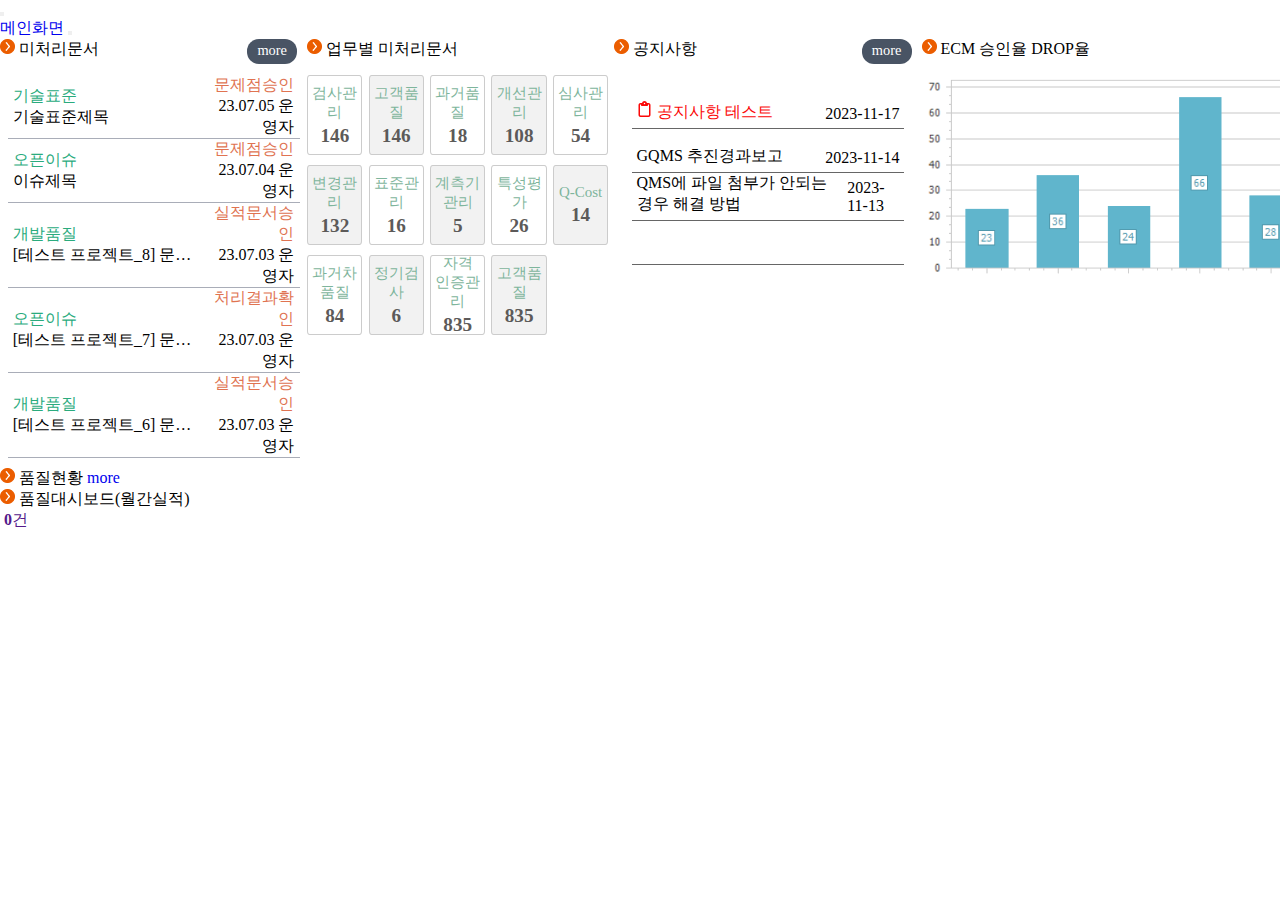
==== index.html @ 8fc2c9d1 "first commit" ====
<!DOCTYPE html>
<html lang="ko">

<head>
  <meta charset="UTF-8">
  <meta name="viewport" content="width=device-width, initial-scale=1.0">
  <link rel="stylesheet" href="myjob.css">
  <title>::: 에코프로비엠 포털 :::</title>
</head>

<body>
  <div class="container">
    <div class="form-wrap">
      <ul role="tablist"
        class="ui-tabs-nav ui-corner-all ui-helper-reset ui-helper-clearfix ui-widget-header ui-sortable">
        <li id="0" onclick="removeAllTabs()" style="min-width:10px;width:40px;" class="ui-sortable-handle">
          <button type="button"></button>
        </li>
        <li id="1"
          class="ui-tabs-tab ui-state-default ui-tab ui-corner-top ui-sortable-handle ui-tabs-active ui-state-active active"
          onclick="tabClick(1)" role="tab" tabindex="0" aria-controls="tab-1" aria-labelledby="ui-id-1"
          aria-selected="true" aria-expanded="true">
          <a href="#tab-1" role="presentation" tabindex="-1" class="ui-tabs-anchor" id="ui-id-1">메인화면</a>
          <button type="button"></button>
        </li>
      </ul>
      <form>
        <article class="main-2f">
          <section class="board">
            <p class="section-title"><img src="image/title_icon.png" alt="">
              <span>미처리문서</span>
              <a href="#" class="more-btn">more</a>
            </p>
            <div class="wrapper">
              <table>
                <caption class="hidden">미처리문서</caption>
                <tbody>
                  <tr>
                    <td class="issue-title">
                      <span class="issue-type">기술표준</span>
                      <a href="#" class="detail-title">기술표준제목</a>
                    </td>
                    <td class="processing-status">
                      <span class="current-status">문제점승인</span>
                      <a href="#">23.07.05 운영자</a>
                    </td>
                  </tr>
                  <tr>
                    <td class="issue-title">
                      <span class="issue-type">오픈이슈</span>
                      <a href="#" class="detail-title">이슈제목</a>
                    </td>
                    <td class="processing-status">
                      <span class="current-status">문제점승인</span>
                      <a href="#">23.07.04 운영자</a>
                    </td>
                  </tr>
                  <tr>
                    <td class="issue-title">
                      <span class="issue-type">개발품질</span>
                      <a href="#" class="detail-title">[테스트 프로젝트_8] 문서 설계 사항 검토</a>
                    </td>
                    <td class="processing-status">
                      <span class="current-status">실적문서승인</span>
                      <a href="#">23.07.03 운영자</a>
                    </td>
                  </tr>
                  <tr>
                    <td class="issue-title">
                      <span class="issue-type">오픈이슈</span>
                      <a href="#" class="detail-title">[테스트 프로젝트_7] 문서 설계 사항 검토</a>
                    </td>
                    <td class="processing-status">
                      <span class="current-status">처리결과확인</span>
                      <a href="#">23.07.03 운영자</a>
                    </td>
                  </tr>
                  <tr>
                    <td class="issue-title">
                      <span class="issue-type">개발품질</span>
                      <a href="#" class="detail-title">[테스트 프로젝트_6] 문서 설계 사항 검토 동해물과 백두산이 마르고 닳도록</a>
                    </td>
                    <td class="processing-status">
                      <span class="current-status">실적문서승인</span>
                      <a href="#">23.07.03 운영자</a>
                    </td>
                  </tr>
                </tbody>
              </table>
            </div>
          </section>
          <section class="unpro-doc">
            <p class="section-title"><img src="image/title_icon.png" alt="">
              <span>업무별 미처리문서</span>
            </p>
            <div class="unpro-doc-btn-wrap">
              <a class="unpro-doc-btn" href=""><span>검사관리</span>146</a>
              <a class="unpro-doc-btn" href=""><span>고객품질</span>146</a>
              <a class="unpro-doc-btn" href=""><span>과거품질</span>18</a>
              <a class="unpro-doc-btn" href=""><span>개선관리</span>108</a>
              <a class="unpro-doc-btn" href=""><span>심사관리</span>54</a>
              <a class="unpro-doc-btn" href=""><span>변경관리</span>132</a>
              <a class="unpro-doc-btn" href=""><span>표준관리</span>16</a>
              <a class="unpro-doc-btn" href=""><span>계측기관리</span>5</a>
              <a class="unpro-doc-btn" href=""><span>특성평가</span>26</a>
              <a class="unpro-doc-btn" href=""><span>Q-Cost</span>14</a>
              <a class="unpro-doc-btn" href=""><span>과거차품질</span>84</a>
              <a class="unpro-doc-btn" href=""><span>정기검사</span>6</a>
              <a class="unpro-doc-btn" href=""><span>자격<br>인증관리</span>835</a>
              <a class="unpro-doc-btn" href=""><span>고객품질</span>835</a>
            </div>
          </section>
          <section class="notice">
            <p class="section-title"><img src="image/title_icon.png" alt="">
              <span>공지사항</span>
              <a href="#" class="more-btn">more</a>
            </p>
            <div class="notice-wrapper">
              <table>
                <caption class="hidden">공지사항</caption>
                <tbody>
                  <tr onclick="location.href='#'">
                    <td class="import-notice"><svg xmlns="http://www.w3.org/2000/svg" height="1em"
                        viewBox="0 0 384 512">
                        <path
                          d="M280 64h40c35.3 0 64 28.7 64 64V448c0 35.3-28.7 64-64 64H64c-35.3 0-64-28.7-64-64V128C0 92.7 28.7 64 64 64h40 9.6C121 27.5 153.3 0 192 0s71 27.5 78.4 64H280zM64 112c-8.8 0-16 7.2-16 16V448c0 8.8 7.2 16 16 16H320c8.8 0 16-7.2 16-16V128c0-8.8-7.2-16-16-16H304v24c0 13.3-10.7 24-24 24H192 104c-13.3 0-24-10.7-24-24V112H64zm128-8a24 24 0 1 0 0-48 24 24 0 1 0 0 48z" />
                      </svg>공지사항 테스트
                    </td>
                    <td>2023-11-17</td>
                  </tr>
                  <tr onclick="location.href='#'">
                    <td>GQMS 추진경과보고</td>
                    <td>2023-11-14</td>

                  </tr>
                  <tr onclick="location.href='#'">
                    <td>QMS에 파일 첨부가 안되는 경우 해결 방법</td>
                    <td>2023-11-13</td>
                  </tr>
                  <tr onclick="location.href='#'">
                    <td></td>
                    <td></td>
                  </tr>
                </tbody>
              </table>
            </div>
          </section>
          <section class="ecm-graph">
            <p class="section-title"><img src="./image/title_icon.png" alt="">
              <span>ECM 승인율 DROP율</span>
            </p>
            <div class="graph-wrap">
              <img src="./image/ecm-graph.png" alt="">
            </div>
          </section>
        </article>
        <article class="main-1f">
          <section class="current-quan">
            <p class="section-title"><img src="image/title_icon.png" alt="">
              <span>품질현황</span>
              <a href="#" class="more-btn">more</a>
            </p>
          </section>
          <section class="dashboard">
            <p class="section-title"><img src="image/title_icon.png" alt="">
              <span>품질대시보드(월간실적)</span>
            </p>
            <div class="wrapper">
              <div class="dashboard-icon-wrap">
                <a href="">
                  <span></span>
                  <img src="" alt="">
                  <b>0</b>건
                </a>
              </div>
            </div>
          </section>
        </article>
      </form>
    </div>
  </div>
</body>

</html>
---- myjob.css ----
@charset "UTF-8";
/* reset 문구 */
* {
  margin: 0;
  padding: 0;
  box-sizing: border-box;
}

ul,
ol,
li {
  list-style: none;
}

a {
  text-decoration: none;
}

.hidden {
  position: absolute;
  opacity: 0;
  left: -99999px;
}

table {
  border-collapse: collapse;
  border-spacing: 0;
}

/* 변수 */
.container {
  position: relative;
}
.container .main-2f {
  height: 50%;
  display: flex;
}
.container .main-2f section {
  position: relative;
  width: 24%;
}
.container .main-2f section:last-child {
  margin-right: 0;
}
.container .main-2f section .section-title {
  margin-bottom: 15px;
}
.container .main-1f {
  height: 50%;
}

.board .section-title .more-btn {
  position: absolute;
  right: 10px;
  width: 50px;
  height: 25px;
  color: #fff;
  background-color: #495464;
  border-radius: 12px;
  font: 0.9em/22px "roboto";
  text-align: center;
}
.board .wrapper table {
  width: 100%;
  height: 100%;
  table-layout: fixed;
}
.board .wrapper table tbody {
  width: 100%;
  height: 100%;
  display: flex;
  flex-direction: column;
  align-items: center;
  justify-content: space-around;
}
.board .wrapper table tbody tr {
  display: flex;
  flex: 1;
  align-items: center;
  width: 95%;
  border-bottom: 1px solid #a9adb8;
}
.board .wrapper table tbody tr:last-of-type {
  margin-bottom: 10px;
}
.board .wrapper table tbody tr:hover {
  background-color: #f2f3f6;
}
.board .wrapper table tbody tr td {
  display: flex;
  flex-direction: column;
}
.board .wrapper table tbody tr .issue-title {
  width: 68%;
  padding-left: 5px;
}
.board .wrapper table tbody tr .issue-title .issue-type {
  color: #2aab7d;
}
.board .wrapper table tbody tr .issue-title .detail-title {
  color: #000;
  display: block;
  width: 100%;
  text-overflow: ellipsis;
  overflow: hidden;
  white-space: nowrap;
}
.board .wrapper table tbody tr .processing-status {
  width: 32%;
  text-align: right;
  padding-right: 5px;
}
.board .wrapper table tbody tr .processing-status .current-status {
  color: #e07351;
}
.board .wrapper table tbody tr .processing-status a {
  color: #000;
}

.unpro-doc .unpro-doc-btn-wrap {
  display: flex;
  flex-wrap: wrap;
}
.unpro-doc .unpro-doc-btn-wrap .unpro-doc-btn {
  display: inline-flex;
  flex-direction: column;
  justify-content: center;
  align-items: center;
  width: 18%;
  margin-right: 2%;
  height: 80px;
  border: 1px solid #ccc;
  border-radius: 5%;
  font-size: 1.2em;
  margin-bottom: 10px;
  color: #5c5a59;
  font-weight: bold;
}
.unpro-doc .unpro-doc-btn-wrap .unpro-doc-btn span {
  display: block;
  text-align: center;
  color: #7eb59c;
  font-size: 0.78em;
  margin-bottom: 3px;
  font-weight: normal;
}
.unpro-doc .unpro-doc-btn-wrap .unpro-doc-btn:nth-of-type(even) {
  background-color: #f2f2f2;
}
.unpro-doc .unpro-doc-btn-wrap .unpro-doc-btn:nth-of-type(5n) {
  margin-right: 0;
}
.unpro-doc .unpro-doc-btn-wrap .unpro-doc-btn:nth-of-type(11), .unpro-doc .unpro-doc-btn-wrap .unpro-doc-btn:nth-of-type(12), .unpro-doc .unpro-doc-btn-wrap .unpro-doc-btn:nth-of-type(13), .unpro-doc .unpro-doc-btn-wrap .unpro-doc-btn:nth-of-type(14), .unpro-doc .unpro-doc-btn-wrap .unpro-doc-btn:nth-of-type(15) {
  margin-bottom: 0;
}

.notice .section-title .more-btn {
  position: absolute;
  right: 10px;
  width: 50px;
  height: 25px;
  color: #fff;
  background-color: #495464;
  border-radius: 12px;
  font: 0.9em/22px "roboto";
  text-align: center;
}
.notice .notice-wrapper {
  height: 200px;
  padding: 10px;
}
.notice .notice-wrapper table {
  width: 100%;
  height: 100%;
}
.notice .notice-wrapper table tbody {
  display: flex;
  flex-direction: column;
  align-items: center;
  height: 100%;
}
.notice .notice-wrapper table tbody tr {
  width: 95%;
  flex: 1;
  display: flex;
  justify-content: space-between;
  align-items: flex-end;
  border-bottom: 1px solid #666666;
  padding: 0 5px 5px 5px;
}
.notice .notice-wrapper table tbody tr:hover {
  background-color: #f4f4f4;
}
.notice .notice-wrapper table tbody tr a {
  color: #000;
}
.notice .notice-wrapper table tbody tr .import-notice {
  color: #fb0808;
}
.notice .notice-wrapper table tbody tr .import-notice svg {
  width: 15px;
  margin-right: 5px;
  fill: #fb0808;
}

/*# sourceMappingURL=myjob.css.map */
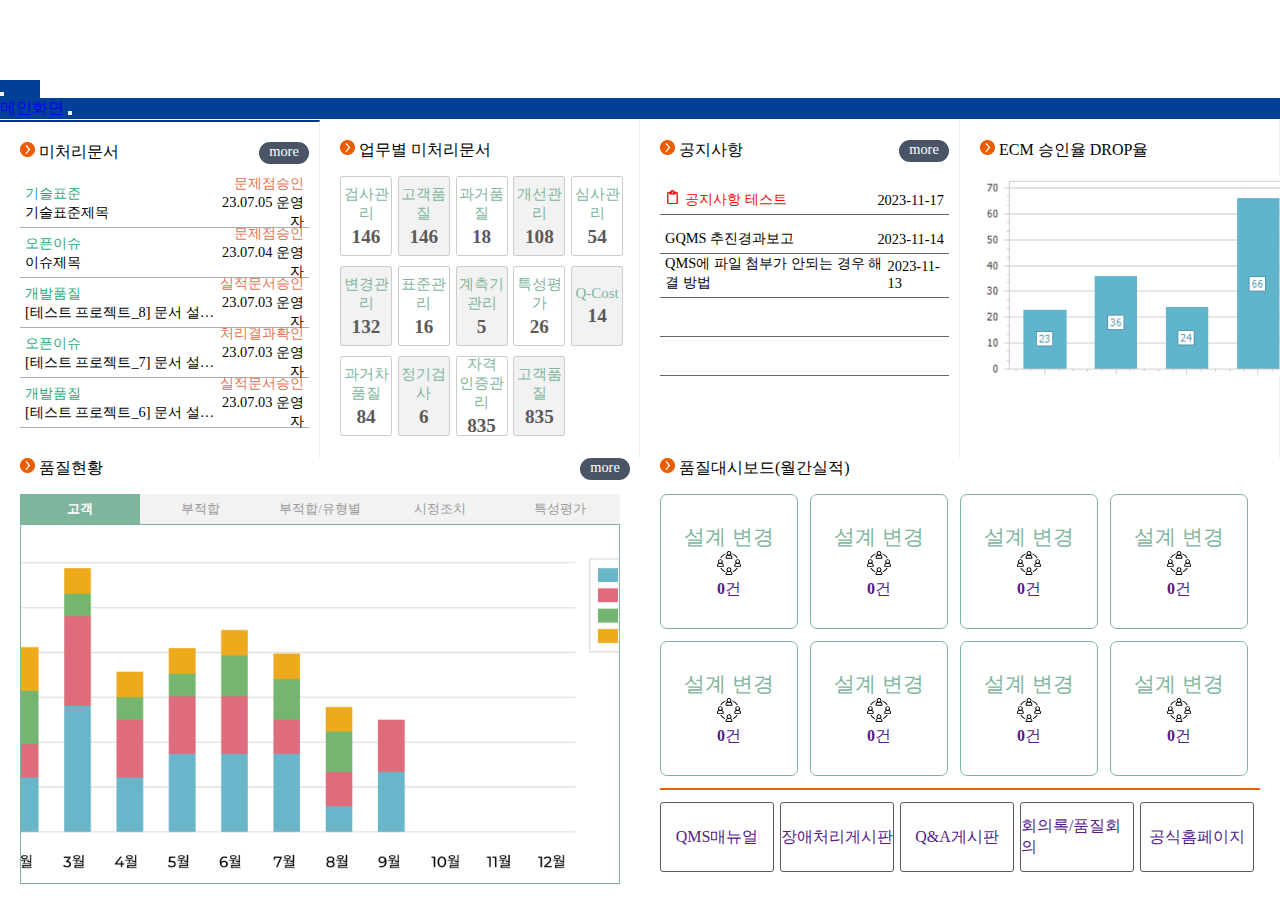
==== commit 82decfd1: "탭메뉴 기능 추가, html안에 html넣기 전" ====
--- a/index.html
+++ b/index.html
@@ -5,6 +5,7 @@
   <meta charset="UTF-8">
   <meta name="viewport" content="width=device-width, initial-scale=1.0">
   <link rel="stylesheet" href="myjob.css">
+  <script defer src="./js/main.js"></script>
   <title>::: 에코프로비엠 포털 :::</title>
 </head>
 
@@ -26,7 +27,7 @@
       </ul>
       <form>
         <article class="main-2f">
-          <section class="board">
+          <section class="incompleted-sec">
             <p class="section-title"><img src="image/title_icon.png" alt="">
               <span>미처리문서</span>
               <a href="#" class="more-btn">more</a>
@@ -141,6 +142,10 @@
                     <td></td>
                     <td></td>
                   </tr>
+                  <tr onclick="location.href='#'">
+                    <td></td>
+                    <td></td>
+                  </tr>
                 </tbody>
               </table>
             </div>
@@ -160,18 +165,94 @@
               <span>품질현황</span>
               <a href="#" class="more-btn">more</a>
             </p>
+            <div class="current-quan-tab">
+              <ul class="current-quan-list">
+                <li class="is-on">
+                  <a href="1" class="btn">고객</a>
+                </li>
+                <li>
+                  <a href="2" class="btn">부적합</a>
+                </li>
+                <li>
+                  <a href="3" class="btn">부적합/유형별</a>
+                </li>
+                <li>
+                  <a href="4" class="btn">시정조치</a>
+                </li>
+                <li>
+                  <a href="5" class="btn">특성평가</a>
+                </li>
+              </ul>
+
+              <div class="current-quan-list-cont-wrap">
+                <div id="tab1" class="cont is-on">
+                  <img src="./image/current-quan-graph.png" alt="">
+                </div>
+                <div id="tab2" class="cont">
+                  Tab Content2
+                </div>
+                <div id="tab3" class="cont">
+                  Tab Content3
+                </div>
+                <div id="tab4" class="cont">
+                  Tab Content4
+                </div>
+                <div id="tab5" class="cont">
+                  Tab Content5
+                </div>
+              </div>
+            </div>
           </section>
           <section class="dashboard">
             <p class="section-title"><img src="image/title_icon.png" alt="">
               <span>품질대시보드(월간실적)</span>
             </p>
             <div class="wrapper">
-              <div class="dashboard-icon-wrap">
-                <a href="">
-                  <span></span>
-                  <img src="" alt="">
-                  <b>0</b>건
-                </a>
+              <div class="dashboard-menu-wrap">
+                <a href="" class="dashboard-menu">
+                  <p>설계 변경</p>
+                  <span><b class="quan-dashboard-num">0</b>건</span>
+                </a>
+                <a href="" class="dashboard-menu">
+                  <p>설계 변경</p>
+                  <span><b class="quan-dashboard-num">0</b>건</span>
+                </a>
+                <a href="" class="dashboard-menu">
+                  <p>설계 변경</p>
+                  <span><b class="quan-dashboard-num">0</b>건</span>
+                </a>
+                <a href="" class="dashboard-menu">
+                  <p>설계 변경</p>
+                  <span><b class="quan-dashboard-num">0</b>건</span>
+                </a>
+                <a href="" class="dashboard-menu">
+                  <p>설계 변경</p>
+                  <span><b class="quan-dashboard-num">0</b>건</span>
+                </a>
+                <a href="" class="dashboard-menu">
+                  <p>설계 변경</p>
+                  <span><b class="quan-dashboard-num">0</b>건</span>
+                </a>
+                <a href="" class="dashboard-menu">
+                  <p>설계 변경</p>
+                  <span><b class="quan-dashboard-num">0</b>건</span>
+                </a>
+                <a href="" class="dashboard-menu">
+                  <p>설계 변경</p>
+                  <span><b class="quan-dashboard-num">0</b>건</span>
+                </a>
+              </div>
+              <div class="quick-menu-wrap">
+                <a href="" class="quick-menu">
+                  <img src="" alt="">QMS매뉴얼</a>
+                <a href="" class="quick-menu">
+                  <img src="" alt="">장애처리게시판</a>
+                <a href="" class="quick-menu">
+                  <img src="" alt="">Q&A게시판</a>
+                <a href="" class="quick-menu">
+                  <img src="" alt="">회의록/품질회의</a>
+                <a href="" class="quick-menu">
+                  <img src="" alt="">공식홈페이지</a>
               </div>
             </div>
           </section>
@@ -179,6 +260,16 @@
       </form>
     </div>
   </div>
+  <script>
+    async function fetchHtmlAsText(url) {
+      return await (await fetch(url)).text();
+    }
+
+    async function importPage(target) {
+      document.querySelector('#' + target).innerHTML = await fetchHtmlAsText(target + '.html');
+    }
+    importPage('topmenu');
+  </script>
 </body>
 
 </html>--- a/myjob.css
+++ b/myjob.css
@@ -30,42 +30,67 @@
 /* 변수 */
 .container {
   position: relative;
-}
-.container .main-2f {
-  height: 50%;
-  display: flex;
-}
-.container .main-2f section {
-  position: relative;
-  width: 24%;
-}
-.container .main-2f section:last-child {
+  /* To 개발팀 : iframe이나 form에 넣으실 때 
+  아래 margin-top속성 제거 해 주세요.*/
+  margin-top: 80px;
+}
+.container .form-wrap .ui-tabs-nav {
+  height: 40px;
+  border-radius: 5px 5px 0 0;
+}
+.container .form-wrap .ui-tabs-nav .ui-sortable-handle {
+  background-color: #004098;
+}
+.container .form-wrap form .main-2f {
+  height: calc(50% - 40px);
+  display: flex;
+}
+.container .form-wrap form .main-2f section {
+  position: relative;
+  width: 25%;
+  padding: 20px 10px 20px 20px;
+  border-right: 1px solid #eee;
+}
+.container .form-wrap form .main-2f section .section-title {
+  margin-bottom: 15px;
+}
+.container .form-wrap form .main-1f {
+  height: calc(50% - 40px);
+  padding-bottom: 30px;
+  display: flex;
+}
+.container .form-wrap form .main-1f section {
+  position: relative;
+  width: 50%;
+  padding: 0 20px;
+}
+.container .form-wrap form .main-1f section:last-child {
   margin-right: 0;
 }
-.container .main-2f section .section-title {
+.container .form-wrap form .main-1f section .section-title {
   margin-bottom: 15px;
 }
-.container .main-1f {
-  height: 50%;
-}
-
-.board .section-title .more-btn {
+
+.incompleted-sec {
+  border-top: 2px solid #00367a;
+}
+.incompleted-sec .section-title .more-btn {
   position: absolute;
   right: 10px;
   width: 50px;
-  height: 25px;
+  height: 22px;
   color: #fff;
   background-color: #495464;
   border-radius: 12px;
-  font: 0.9em/22px "roboto";
-  text-align: center;
-}
-.board .wrapper table {
+  font: 0.9em/18px "roboto";
+  text-align: center;
+}
+.incompleted-sec .wrapper table {
   width: 100%;
   height: 100%;
   table-layout: fixed;
 }
-.board .wrapper table tbody {
+.incompleted-sec .wrapper table tbody {
   width: 100%;
   height: 100%;
   display: flex;
@@ -73,31 +98,32 @@
   align-items: center;
   justify-content: space-around;
 }
-.board .wrapper table tbody tr {
-  display: flex;
-  flex: 1;
-  align-items: center;
-  width: 95%;
+.incompleted-sec .wrapper table tbody tr {
+  display: flex;
+  align-items: center;
+  width: 100%;
+  height: 50px;
   border-bottom: 1px solid #a9adb8;
-}
-.board .wrapper table tbody tr:last-of-type {
+  font-size: 0.9em;
+}
+.incompleted-sec .wrapper table tbody tr:last-of-type {
   margin-bottom: 10px;
 }
-.board .wrapper table tbody tr:hover {
+.incompleted-sec .wrapper table tbody tr:hover {
   background-color: #f2f3f6;
 }
-.board .wrapper table tbody tr td {
-  display: flex;
-  flex-direction: column;
-}
-.board .wrapper table tbody tr .issue-title {
+.incompleted-sec .wrapper table tbody tr td {
+  display: flex;
+  flex-direction: column;
+}
+.incompleted-sec .wrapper table tbody tr .issue-title {
   width: 68%;
   padding-left: 5px;
 }
-.board .wrapper table tbody tr .issue-title .issue-type {
+.incompleted-sec .wrapper table tbody tr .issue-title .issue-type {
   color: #2aab7d;
 }
-.board .wrapper table tbody tr .issue-title .detail-title {
+.incompleted-sec .wrapper table tbody tr .issue-title .detail-title {
   color: #000;
   display: block;
   width: 100%;
@@ -105,15 +131,15 @@
   overflow: hidden;
   white-space: nowrap;
 }
-.board .wrapper table tbody tr .processing-status {
+.incompleted-sec .wrapper table tbody tr .processing-status {
   width: 32%;
   text-align: right;
   padding-right: 5px;
 }
-.board .wrapper table tbody tr .processing-status .current-status {
+.incompleted-sec .wrapper table tbody tr .processing-status .current-status {
   color: #e07351;
 }
-.board .wrapper table tbody tr .processing-status a {
+.incompleted-sec .wrapper table tbody tr .processing-status a {
   color: #000;
 }
 
@@ -158,16 +184,15 @@
   position: absolute;
   right: 10px;
   width: 50px;
-  height: 25px;
+  height: 22px;
   color: #fff;
   background-color: #495464;
   border-radius: 12px;
-  font: 0.9em/22px "roboto";
+  font: 0.9em/18px "roboto";
   text-align: center;
 }
 .notice .notice-wrapper {
   height: 200px;
-  padding: 10px;
 }
 .notice .notice-wrapper table {
   width: 100%;
@@ -180,11 +205,13 @@
   height: 100%;
 }
 .notice .notice-wrapper table tbody tr {
-  width: 95%;
+  width: 100%;
+  height: 50px;
   flex: 1;
   display: flex;
   justify-content: space-between;
   align-items: flex-end;
+  font-size: 0.9em;
   border-bottom: 1px solid #666666;
   padding: 0 5px 5px 5px;
 }
@@ -203,4 +230,131 @@
   fill: #fb0808;
 }
 
+.current-quan {
+  position: relative;
+}
+.current-quan::after {
+  display: block;
+  content: "";
+  position: absolute;
+  top: 500px;
+  left: 1px;
+}
+.current-quan .section-title .more-btn {
+  position: absolute;
+  right: 10px;
+  width: 50px;
+  height: 22px;
+  color: #fff;
+  background-color: #495464;
+  border-radius: 12px;
+  font: 0.9em/18px "roboto";
+  text-align: center;
+}
+.current-quan .current-quan-tab {
+  position: relative;
+}
+.current-quan .current-quan-tab .current-quan-list {
+  overflow: hidden;
+}
+.current-quan .current-quan-tab .current-quan-list li {
+  float: left;
+  width: 120px;
+  height: 30px;
+}
+.current-quan .current-quan-tab .current-quan-list li .btn {
+  display: flex;
+  justify-content: center;
+  align-items: center;
+  font-size: 13px;
+  height: 100%;
+  color: #999;
+  background-color: #f2f2f2;
+}
+.current-quan .current-quan-tab .current-quan-list li.is-on .btn {
+  background-color: #7eb59c;
+  font-weight: bold;
+  color: #fff;
+}
+.current-quan .current-quan-tab .current-quan-list-cont-wrap::after {
+  display: block;
+  content: "";
+  position: absolute;
+  top: 300px;
+  left: 0;
+}
+.current-quan .current-quan-tab .current-quan-list-cont-wrap .cont {
+  display: none;
+  position: absolute;
+  top: 30px;
+  left: 0;
+  text-align: center;
+  width: 100%;
+  height: 40vh;
+  border: 1px solid #7eb59c;
+}
+.current-quan .current-quan-tab .current-quan-list-cont-wrap .cont img {
+  width: 100%;
+  height: 100%;
+  object-fit: cover;
+}
+.current-quan .current-quan-tab .current-quan-list-cont-wrap .cont.is-on {
+  display: block;
+}
+
+/*
+.current-quan-tab{position:relative;}
+  .current-quan-tab .current-quan-list{overflow:hidden;}
+  .current-quan-tab .current-quan-list li{float:left; margin-right:14px;}
+  .current-quan-tab .current-quan-list li.is_on .btn{font-weight:bold; color:green;}
+  .current-quan-tab .current-quan-list .btn{font-size:13px;}
+  .current-quan-tab .current-quan-list-cont-wrap .current-quan-list-cont{position:absolute; top:25px; left:0; background:#555; color:#fff; text-align:center; width:250px; height:100px; line-height:100px;}
+*/
+.dashboard .wrapper {
+  width: 100%;
+  height: 40vh;
+}
+.dashboard .wrapper .dashboard-menu-wrap {
+  width: 100%;
+  display: flex;
+  flex-wrap: wrap;
+  border-bottom: 2px solid #eb6100;
+}
+.dashboard .wrapper .dashboard-menu-wrap .dashboard-menu {
+  display: flex;
+  flex-direction: column;
+  justify-content: center;
+  align-items: center;
+  width: 23%;
+  margin-right: 2%;
+  margin-bottom: 2%;
+  height: 135px;
+  border-radius: 7px;
+  border: 1px solid #7eb59c;
+}
+.dashboard .wrapper .dashboard-menu-wrap .dashboard-menu p {
+  color: #7eb59c;
+  font-size: 1.3em;
+}
+.dashboard .wrapper .dashboard-menu-wrap .dashboard-menu span::before {
+  content: url(./image/4m변경.svg);
+  fill: #7eb59c;
+}
+.dashboard .wrapper .quick-menu-wrap {
+  width: 100%;
+  height: 70px;
+  display: flex;
+  flex-wrap: nowrap;
+  margin-top: 2%;
+}
+.dashboard .wrapper .quick-menu-wrap .quick-menu {
+  width: 19%;
+  margin-right: 1%;
+  border: 1px solid #5c5a59;
+  border-radius: 3px;
+  display: flex;
+  justify-content: center;
+  align-items: center;
+}
+
 /*# sourceMappingURL=myjob.css.map */
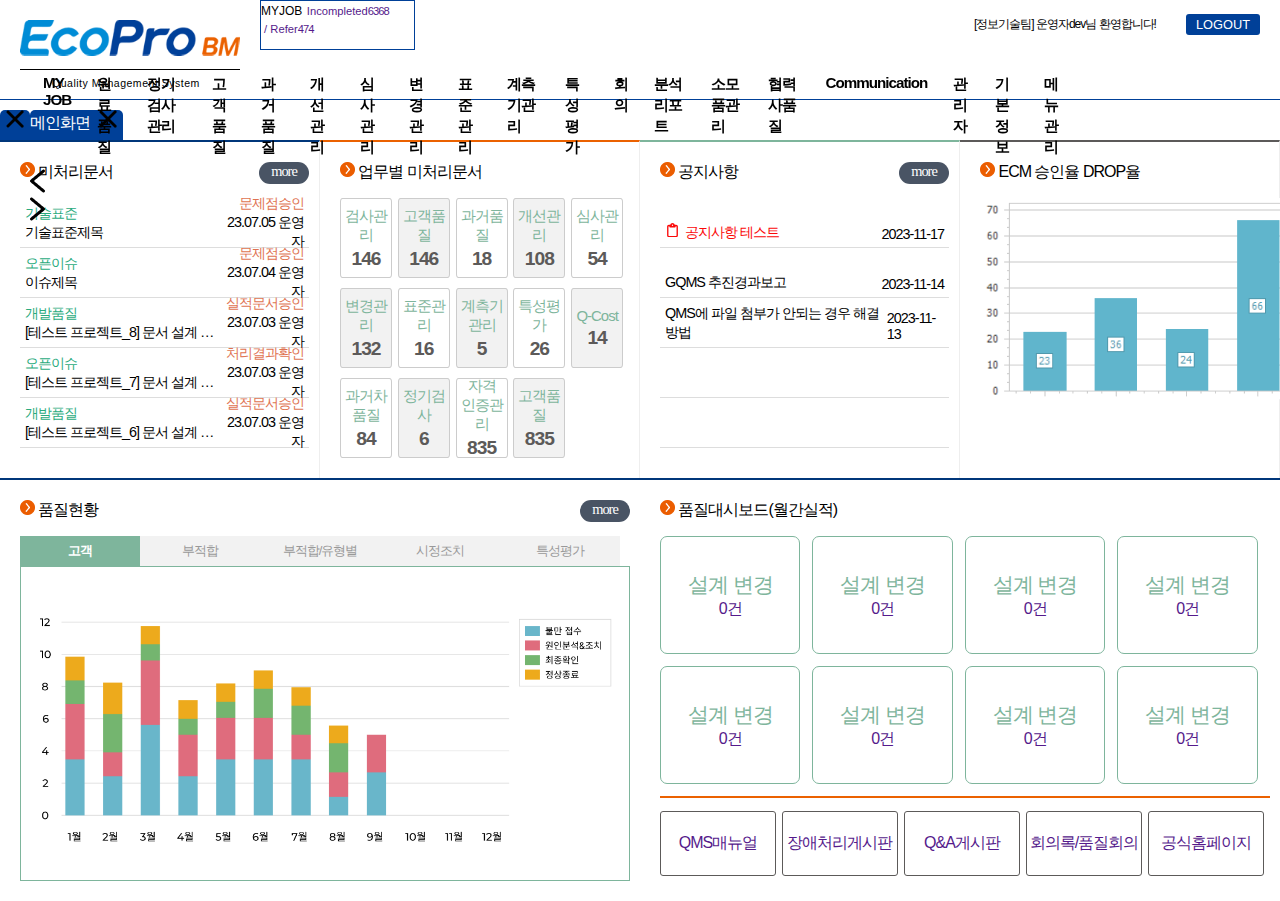
==== commit 00e6c376: "퇴근 전 커밋" ====
--- a/index.html
+++ b/index.html
@@ -4,25 +4,32 @@
 <head>
   <meta charset="UTF-8">
   <meta name="viewport" content="width=device-width, initial-scale=1.0">
-  <link rel="stylesheet" href="myjob.css">
+  <link rel="stylesheet" href="./css/myjob.css">
+  <link rel="stylesheet" href="./css/topmenu.css">
   <script defer src="./js/main.js"></script>
+  <script src="./js/import.js"></script>
   <title>::: 에코프로비엠 포털 :::</title>
+
+  <!-- Jquery CDN -->
+  <script src="https://code.jquery.com/jquery-3.5.1.min.js"></script>
+  <script src="./js/import.js"></script>
 </head>
 
 <body>
+  <header id='header'></header>
   <div class="container">
     <div class="form-wrap">
       <ul role="tablist"
         class="ui-tabs-nav ui-corner-all ui-helper-reset ui-helper-clearfix ui-widget-header ui-sortable">
-        <li id="0" onclick="removeAllTabs()" style="min-width:10px;width:40px;" class="ui-sortable-handle">
-          <button type="button"></button>
+        <li id="0" onclick="removeAllTabs()" class="ui-sortable-handle">
+          <button type="button"><img src="./image/delete.png" alt=""></button>
         </li>
         <li id="1"
           class="ui-tabs-tab ui-state-default ui-tab ui-corner-top ui-sortable-handle ui-tabs-active ui-state-active active"
           onclick="tabClick(1)" role="tab" tabindex="0" aria-controls="tab-1" aria-labelledby="ui-id-1"
           aria-selected="true" aria-expanded="true">
           <a href="#tab-1" role="presentation" tabindex="-1" class="ui-tabs-anchor" id="ui-id-1">메인화면</a>
-          <button type="button"></button>
+          <button type="button"><img src="./image/delete.png" alt=""></button>
         </li>
       </ul>
       <form>
@@ -260,16 +267,6 @@
       </form>
     </div>
   </div>
-  <script>
-    async function fetchHtmlAsText(url) {
-      return await (await fetch(url)).text();
-    }
-
-    async function importPage(target) {
-      document.querySelector('#' + target).innerHTML = await fetchHtmlAsText(target + '.html');
-    }
-    importPage('topmenu');
-  </script>
 </body>
 
 </html>--- a/css/myjob.css
+++ b/css/myjob.css
@@ -0,0 +1,389 @@
+@charset "UTF-8";
+/* reset 문구 */
+* {
+  margin: 0;
+  padding: 0;
+  box-sizing: border-box;
+  font-family: "Nanum Gothic", "나눔고딕", sans-serif;
+  letter-spacing: -1px;
+  font-weight: normal;
+}
+
+ul,
+ol,
+li {
+  list-style: none;
+}
+
+a {
+  text-decoration: none;
+}
+
+.hidden {
+  position: absolute;
+  opacity: 0;
+  left: -99999px;
+}
+
+table {
+  border-collapse: collapse;
+  border-spacing: 0;
+}
+
+/* 변수 */
+.container {
+  position: relative;
+  /* To 개발팀 : iframe이나 form에 넣으실 때 
+  아래 padding-top: 100px;속성 제거 해 주세요.*/
+  padding-top: 100px;
+}
+.container .form-wrap {
+  margin-top: 10px;
+}
+.container .form-wrap .ui-tabs-nav {
+  display: flex;
+  height: 30px;
+}
+.container .form-wrap .ui-tabs-nav .ui-sortable-handle {
+  border-radius: 5px 5px 0 0;
+  background-color: #004098;
+}
+.container .form-wrap .ui-tabs-nav .ui-sortable-handle .ui-tabs-anchor {
+  color: #fff;
+}
+.container .form-wrap .ui-tabs-nav .ui-sortable-handle button {
+  width: 30px;
+  background-color: transparent;
+  border: none;
+}
+.container .form-wrap form .main-2f {
+  height: calc(50% - 40px);
+  display: flex;
+}
+.container .form-wrap form .main-2f section {
+  position: relative;
+  width: 25%;
+  padding: 20px 10px 20px 20px;
+  border-right: 1px solid #eee;
+}
+.container .form-wrap form .main-2f section .section-title {
+  margin-bottom: 15px;
+}
+.container .form-wrap form .main-1f {
+  height: calc(50% - 40px);
+  padding-bottom: 30px;
+  display: flex;
+}
+.container .form-wrap form .main-1f section {
+  position: relative;
+  width: 50%;
+  padding: 20px 10px 20px 20px;
+}
+.container .form-wrap form .main-1f section:last-child {
+  margin-right: 0;
+}
+.container .form-wrap form .main-1f section .section-title {
+  margin-bottom: 15px;
+}
+
+.incompleted-sec {
+  border-top: 2px solid #00367a;
+}
+.incompleted-sec .section-title .more-btn {
+  position: absolute;
+  right: 10px;
+  width: 50px;
+  height: 22px;
+  color: #fff;
+  background-color: #495464;
+  border-radius: 12px;
+  font: 0.9em/18px "roboto";
+  text-align: center;
+}
+.incompleted-sec .wrapper table {
+  width: 100%;
+  height: 100%;
+  table-layout: fixed;
+}
+.incompleted-sec .wrapper table tbody {
+  width: 100%;
+  height: 100%;
+  display: flex;
+  flex-direction: column;
+  align-items: center;
+  justify-content: space-around;
+}
+.incompleted-sec .wrapper table tbody tr {
+  display: flex;
+  align-items: center;
+  width: 100%;
+  height: 50px;
+  border-bottom: 1px solid #ddd;
+  font-size: 0.9em;
+}
+.incompleted-sec .wrapper table tbody tr:last-of-type {
+  margin-bottom: 10px;
+}
+.incompleted-sec .wrapper table tbody tr:hover {
+  background-color: #f2f3f6;
+}
+.incompleted-sec .wrapper table tbody tr td {
+  display: flex;
+  flex-direction: column;
+}
+.incompleted-sec .wrapper table tbody tr .issue-title {
+  width: 68%;
+  padding-left: 5px;
+}
+.incompleted-sec .wrapper table tbody tr .issue-title .issue-type {
+  color: #2aab7d;
+}
+.incompleted-sec .wrapper table tbody tr .issue-title .detail-title {
+  color: #000;
+  display: block;
+  width: 100%;
+  text-overflow: ellipsis;
+  overflow: hidden;
+  white-space: nowrap;
+}
+.incompleted-sec .wrapper table tbody tr .processing-status {
+  width: 32%;
+  text-align: right;
+  padding-right: 5px;
+}
+.incompleted-sec .wrapper table tbody tr .processing-status .current-status {
+  color: #e07351;
+}
+.incompleted-sec .wrapper table tbody tr .processing-status a {
+  color: #000;
+}
+
+.unpro-doc {
+  border-top: 2px solid #eb6100;
+}
+.unpro-doc .unpro-doc-btn-wrap {
+  display: flex;
+  flex-wrap: wrap;
+}
+.unpro-doc .unpro-doc-btn-wrap .unpro-doc-btn {
+  display: inline-flex;
+  flex-direction: column;
+  justify-content: center;
+  align-items: center;
+  width: 18%;
+  margin-right: 2%;
+  height: 80px;
+  border: 1px solid #ccc;
+  border-radius: 5%;
+  font-size: 1.2em;
+  margin-bottom: 10px;
+  color: #5c5a59;
+  font-weight: bold;
+}
+.unpro-doc .unpro-doc-btn-wrap .unpro-doc-btn span {
+  display: block;
+  text-align: center;
+  color: #7eb59c;
+  font-size: 0.78em;
+  margin-bottom: 3px;
+  font-weight: normal;
+}
+.unpro-doc .unpro-doc-btn-wrap .unpro-doc-btn:nth-of-type(even) {
+  background-color: #f2f2f2;
+}
+.unpro-doc .unpro-doc-btn-wrap .unpro-doc-btn:nth-of-type(5n) {
+  margin-right: 0;
+}
+.unpro-doc .unpro-doc-btn-wrap .unpro-doc-btn:nth-of-type(11), .unpro-doc .unpro-doc-btn-wrap .unpro-doc-btn:nth-of-type(12), .unpro-doc .unpro-doc-btn-wrap .unpro-doc-btn:nth-of-type(13), .unpro-doc .unpro-doc-btn-wrap .unpro-doc-btn:nth-of-type(14), .unpro-doc .unpro-doc-btn-wrap .unpro-doc-btn:nth-of-type(15) {
+  margin-bottom: 0;
+}
+
+.notice {
+  border-top: 2px solid #7eb59c;
+}
+.notice .section-title .more-btn {
+  position: absolute;
+  right: 10px;
+  width: 50px;
+  height: 22px;
+  color: #fff;
+  background-color: #495464;
+  border-radius: 12px;
+  font: 0.9em/18px "roboto";
+  text-align: center;
+}
+.notice .notice-wrapper {
+  height: 100%;
+}
+.notice .notice-wrapper table {
+  width: 100%;
+  height: 100%;
+  table-layout: fixed;
+}
+.notice .notice-wrapper table tbody {
+  display: flex;
+  flex-direction: column;
+  align-items: center;
+  height: 100%;
+}
+.notice .notice-wrapper table tbody tr {
+  width: 100%;
+  height: 50px;
+  display: flex;
+  justify-content: space-between;
+  align-items: flex-end;
+  font-size: 0.9em;
+  border-bottom: 1px solid #ddd;
+  padding: 0 5px 5px 5px;
+}
+.notice .notice-wrapper table tbody tr:hover {
+  background-color: #f4f4f4;
+}
+.notice .notice-wrapper table tbody tr a {
+  color: #000;
+}
+.notice .notice-wrapper table tbody tr .import-notice {
+  color: #fb0808;
+}
+.notice .notice-wrapper table tbody tr .import-notice svg {
+  width: 15px;
+  margin-right: 5px;
+  fill: #fb0808;
+}
+
+.ecm-graph {
+  border-top: 2px solid #5c5a59;
+}
+
+.current-quan {
+  position: relative;
+  border-top: 2px solid #00367a;
+}
+.current-quan::after {
+  display: block;
+  content: "";
+  position: absolute;
+  top: 500px;
+  left: 1px;
+}
+.current-quan .section-title .more-btn {
+  position: absolute;
+  right: 10px;
+  width: 50px;
+  height: 22px;
+  color: #fff;
+  background-color: #495464;
+  border-radius: 12px;
+  font: 0.9em/18px "roboto";
+  text-align: center;
+}
+.current-quan .current-quan-tab {
+  position: relative;
+}
+.current-quan .current-quan-tab .current-quan-list {
+  overflow: hidden;
+}
+.current-quan .current-quan-tab .current-quan-list li {
+  float: left;
+  width: 120px;
+  height: 30px;
+}
+.current-quan .current-quan-tab .current-quan-list li .btn {
+  display: flex;
+  justify-content: center;
+  align-items: center;
+  font-size: 13px;
+  height: 100%;
+  color: #999;
+  background-color: #f2f2f2;
+}
+.current-quan .current-quan-tab .current-quan-list li.is-on .btn {
+  background-color: #7eb59c;
+  font-weight: bold;
+  color: #fff;
+}
+.current-quan .current-quan-tab .current-quan-list-cont-wrap::after {
+  display: block;
+  content: "";
+  position: absolute;
+  top: 300px;
+  left: 0;
+}
+.current-quan .current-quan-tab .current-quan-list-cont-wrap .cont {
+  display: none;
+  position: absolute;
+  top: 30px;
+  left: 0;
+  text-align: center;
+  width: 100%;
+  height: 35vh;
+  border: 1px solid #7eb59c;
+}
+.current-quan .current-quan-tab .current-quan-list-cont-wrap .cont img {
+  width: 100%;
+  height: 100%;
+  object-fit: contain;
+}
+.current-quan .current-quan-tab .current-quan-list-cont-wrap .cont.is-on {
+  display: block;
+}
+
+/*
+.current-quan-tab{position:relative;}
+  .current-quan-tab .current-quan-list{overflow:hidden;}
+  .current-quan-tab .current-quan-list li{float:left; margin-right:14px;}
+  .current-quan-tab .current-quan-list li.is_on .btn{font-weight:bold; color:green;}
+  .current-quan-tab .current-quan-list .btn{font-size:13px;}
+  .current-quan-tab .current-quan-list-cont-wrap .current-quan-list-cont{position:absolute; top:25px; left:0; background:#555; color:#fff; text-align:center; width:250px; height:100px; line-height:100px;}
+*/
+.dashboard {
+  border-top: 2px solid #00367a;
+}
+.dashboard .wrapper {
+  width: 100%;
+  height: 35vh;
+}
+.dashboard .wrapper .dashboard-menu-wrap {
+  width: 100%;
+  display: flex;
+  flex-wrap: wrap;
+  border-bottom: 2px solid #eb6100;
+}
+.dashboard .wrapper .dashboard-menu-wrap .dashboard-menu {
+  display: flex;
+  flex-direction: column;
+  justify-content: center;
+  align-items: center;
+  width: 23%;
+  margin-right: 2%;
+  margin-bottom: 2%;
+  height: 118px;
+  border-radius: 7px;
+  border: 1px solid #7eb59c;
+}
+.dashboard .wrapper .dashboard-menu-wrap .dashboard-menu p {
+  color: #7eb59c;
+  font-size: 1.3em;
+}
+.dashboard .wrapper .dashboard-menu-wrap .dashboard-menu span::before {
+  content: url(./image/4m변경.svg);
+  fill: #7eb59c;
+}
+.dashboard .wrapper .quick-menu-wrap {
+  width: 100%;
+  height: 65px;
+  display: flex;
+  flex-wrap: nowrap;
+  margin-top: 2%;
+}
+.dashboard .wrapper .quick-menu-wrap .quick-menu {
+  width: 19%;
+  margin-right: 1%;
+  border: 1px solid #5c5a59;
+  border-radius: 3px;
+  display: flex;
+  justify-content: center;
+  align-items: center;
+}
+
+/*# sourceMappingURL=myjob.css.map */
--- a/css/topmenu.css
+++ b/css/topmenu.css
@@ -0,0 +1,191 @@
+header {
+  position: fixed;
+  z-index: 5;
+  width: 100%;
+  height: 100px;
+  border-bottom: 1px solid #004098;
+  background-color: #fff;
+}
+header .header-container {
+  position: relative;
+  height: 100%;
+}
+header .header-container .logo-img {
+  float: left;
+  display: block;
+  position: relative;
+  width: 220px;
+  height: 35.5px;
+  margin: 20px 20px 10px;
+}
+header .header-container .logo-img::before {
+  display: block;
+  content: "Quality Management System";
+  font-size: 0.33em;
+  letter-spacing: 0.5px;
+  position: absolute;
+  top: 57px;
+  left: 32px;
+}
+header .header-container .logo-img::after {
+  display: block;
+  content: "";
+  margin-top: 5px;
+  width: 100%;
+  height: 1px;
+  background-color: #000;
+}
+header .header-container .logo-img img {
+  width: 100%;
+  height: 100%;
+  object-fit: cover;
+}
+header .header-container .header-2f {
+  position: relative;
+  height: 50%;
+  display: flex;
+}
+header .header-container .header-2f .quick-myjob {
+  display: block;
+  letter-spacing: 0;
+  border: 1px solid #004098;
+}
+header .header-container .header-2f .quick-myjob span {
+  font-size: 0.75em;
+  letter-spacing: 0;
+}
+header .header-container .header-2f .quick-myjob .incompleted {
+  letter-spacing: 0;
+  font-size: 0.7em;
+}
+header .header-container .header-2f .quick-myjob .refer {
+  letter-spacing: 0;
+  font-size: 0.7em;
+}
+header .header-container .header-2f .gnb-wrap {
+  position: relative;
+  display: flex;
+  justify-content: flex-end;
+  align-items: center;
+  width: 100%;
+  gap: 30px;
+  margin-right: 20px;
+}
+header .header-container .header-2f .gnb-wrap .admin {
+  text-align: right;
+  font-size: 12px;
+}
+header .header-container .header-2f .gnb-wrap .logout {
+  display: inline-block;
+  background-color: #004098;
+  border-radius: 3px;
+  padding: 3px 10px;
+  font-size: 0.8em;
+  letter-spacing: 0;
+  color: #fff;
+}
+header .header-container .header-1f {
+  height: 50%;
+  padding-left: 30px;
+}
+header .header-container .header-1f .main-gnb {
+  float: left;
+}
+header .header-container .header-1f .main-gnb ul {
+  display: flex;
+  border-radius: 3px;
+}
+header .header-container .header-1f .main-gnb ul li {
+  height: 100%;
+  margin: 3px;
+  transition: 0.3s;
+  position: relative;
+}
+header .header-container .header-1f .main-gnb ul li::after {
+  display: block;
+  content: "";
+  width: 100%;
+  height: 3px;
+  opacity: 0;
+  transition: 0.3s;
+  background-color: #eb6100;
+}
+header .header-container .header-1f .main-gnb ul li:hover::after {
+  opacity: 1;
+}
+header .header-container .header-1f .main-gnb ul li.open::after {
+  opacity: 1;
+}
+header .header-container .header-1f .main-gnb ul li a {
+  display: flex;
+  justify-content: space-evenly;
+  align-items: center;
+  height: 100%;
+  color: #000;
+}
+header .header-container .header-1f .main-gnb ul li a span {
+  padding: 5px 10px;
+  font-size: 0.95em;
+  font-weight: bold;
+}
+
+@media screen and (max-width: 1400px) {
+  header .header-container {
+    flex-direction: column;
+  }
+  header .header-container .header-1f {
+    width: calc(100% - 200px);
+  }
+}
+@media screen and (max-width: 1120px) {
+  header {
+    height: 150px;
+  }
+  header .header-container .logo-img {
+    margin-top: 45px;
+  }
+  header .header-container .header-2f {
+    height: 34%;
+  }
+  header .header-container .header-2f .gnb-wrap {
+    width: 50%;
+  }
+  header .header-container .header-2f .gnb-wrap .admin {
+    display: none;
+  }
+  header .header-container .header-2f .gnb-wrap #gnb {
+    display: none;
+  }
+  header .header-container .header-1f {
+    height: 66%;
+  }
+  header .header-container .header-1f .main-gnb {
+    position: relative;
+  }
+  header .header-container .header-1f .main-gnb ul {
+    flex-wrap: wrap;
+    justify-content: flex-start;
+  }
+  header .header-container .header-1f .main-gnb ul::after {
+    display: block;
+    content: "";
+    position: absolute;
+    top: 50%;
+    left: 0;
+    width: 100%;
+    height: 2px;
+    background-color: #004098;
+  }
+  header .header-container .header-1f .main-gnb ul li {
+    width: 22%;
+    flex: auto;
+  }
+  header .header-container .header-1f .main-gnb ul li a {
+    font-size: 14px;
+  }
+  header .header-container .header-1f .main-gnb ul li a img {
+    width: 25px;
+  }
+}
+
+/*# sourceMappingURL=topmenu.css.map */
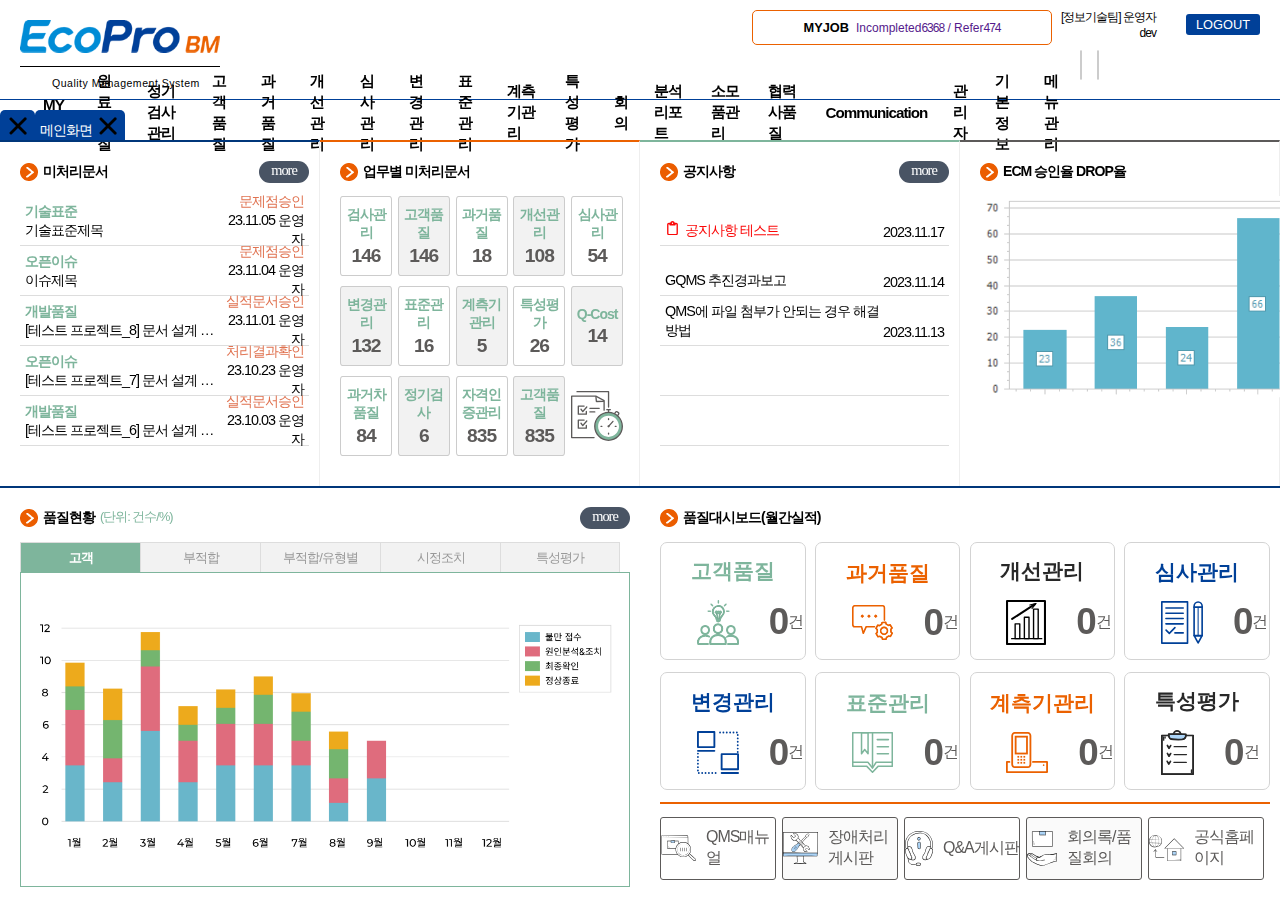
==== commit 9389fc25: "1차완성, 제출" ====
--- a/index.html
+++ b/index.html
@@ -6,18 +6,22 @@
   <meta name="viewport" content="width=device-width, initial-scale=1.0">
   <link rel="stylesheet" href="./css/myjob.css">
   <link rel="stylesheet" href="./css/topmenu.css">
-  <script defer src="./js/main.js"></script>
-  <script src="./js/import.js"></script>
+  <link rel="stylesheet" href="./css/leftmenu.css">
+
   <title>::: 에코프로비엠 포털 :::</title>
 
   <!-- Jquery CDN -->
   <script src="https://code.jquery.com/jquery-3.5.1.min.js"></script>
   <script src="./js/import.js"></script>
+  <script src="./js/jquery.js"></script>
+  <script defer src="./js/main.js"></script>
+
 </head>
 
 <body>
   <header id='header'></header>
   <div class="container">
+    <div id="leftmenu"></div>
     <div class="form-wrap">
       <ul role="tablist"
         class="ui-tabs-nav ui-corner-all ui-helper-reset ui-helper-clearfix ui-widget-header ui-sortable">
@@ -50,7 +54,7 @@
                     </td>
                     <td class="processing-status">
                       <span class="current-status">문제점승인</span>
-                      <a href="#">23.07.05 운영자</a>
+                      <a href="#">23.11.05 운영자</a>
                     </td>
                   </tr>
                   <tr>
@@ -60,7 +64,7 @@
                     </td>
                     <td class="processing-status">
                       <span class="current-status">문제점승인</span>
-                      <a href="#">23.07.04 운영자</a>
+                      <a href="#">23.11.04 운영자</a>
                     </td>
                   </tr>
                   <tr>
@@ -70,7 +74,7 @@
                     </td>
                     <td class="processing-status">
                       <span class="current-status">실적문서승인</span>
-                      <a href="#">23.07.03 운영자</a>
+                      <a href="#">23.11.01 운영자</a>
                     </td>
                   </tr>
                   <tr>
@@ -80,7 +84,7 @@
                     </td>
                     <td class="processing-status">
                       <span class="current-status">처리결과확인</span>
-                      <a href="#">23.07.03 운영자</a>
+                      <a href="#">23.10.23 운영자</a>
                     </td>
                   </tr>
                   <tr>
@@ -90,7 +94,7 @@
                     </td>
                     <td class="processing-status">
                       <span class="current-status">실적문서승인</span>
-                      <a href="#">23.07.03 운영자</a>
+                      <a href="#">23.10.03 운영자</a>
                     </td>
                   </tr>
                 </tbody>
@@ -114,8 +118,9 @@
               <a class="unpro-doc-btn" href=""><span>Q-Cost</span>14</a>
               <a class="unpro-doc-btn" href=""><span>과거차품질</span>84</a>
               <a class="unpro-doc-btn" href=""><span>정기검사</span>6</a>
-              <a class="unpro-doc-btn" href=""><span>자격<br>인증관리</span>835</a>
+              <a class="unpro-doc-btn" href=""><span>자격인증관리</span>835</a>
               <a class="unpro-doc-btn" href=""><span>고객품질</span>835</a>
+              <div class="unpro-doc-btn" href="#"><img src="./image/업무별미처리문서.svg" alt=""></div>
             </div>
           </section>
           <section class="notice">
@@ -134,16 +139,16 @@
                           d="M280 64h40c35.3 0 64 28.7 64 64V448c0 35.3-28.7 64-64 64H64c-35.3 0-64-28.7-64-64V128C0 92.7 28.7 64 64 64h40 9.6C121 27.5 153.3 0 192 0s71 27.5 78.4 64H280zM64 112c-8.8 0-16 7.2-16 16V448c0 8.8 7.2 16 16 16H320c8.8 0 16-7.2 16-16V128c0-8.8-7.2-16-16-16H304v24c0 13.3-10.7 24-24 24H192 104c-13.3 0-24-10.7-24-24V112H64zm128-8a24 24 0 1 0 0-48 24 24 0 1 0 0 48z" />
                       </svg>공지사항 테스트
                     </td>
-                    <td>2023-11-17</td>
+                    <td>2023.11.17</td>
                   </tr>
                   <tr onclick="location.href='#'">
                     <td>GQMS 추진경과보고</td>
-                    <td>2023-11-14</td>
+                    <td>2023.11.14</td>
 
                   </tr>
                   <tr onclick="location.href='#'">
                     <td>QMS에 파일 첨부가 안되는 경우 해결 방법</td>
-                    <td>2023-11-13</td>
+                    <td>2023.11.13</td>
                   </tr>
                   <tr onclick="location.href='#'">
                     <td></td>
@@ -170,6 +175,7 @@
           <section class="current-quan">
             <p class="section-title"><img src="image/title_icon.png" alt="">
               <span>품질현황</span>
+              <b class="unit">(단위: 건수/%)</b>
               <a href="#" class="more-btn">more</a>
             </p>
             <div class="current-quan-tab">
@@ -217,49 +223,49 @@
             <div class="wrapper">
               <div class="dashboard-menu-wrap">
                 <a href="" class="dashboard-menu">
-                  <p>설계 변경</p>
-                  <span><b class="quan-dashboard-num">0</b>건</span>
-                </a>
-                <a href="" class="dashboard-menu">
-                  <p>설계 변경</p>
-                  <span><b class="quan-dashboard-num">0</b>건</span>
-                </a>
-                <a href="" class="dashboard-menu">
-                  <p>설계 변경</p>
-                  <span><b class="quan-dashboard-num">0</b>건</span>
-                </a>
-                <a href="" class="dashboard-menu">
-                  <p>설계 변경</p>
-                  <span><b class="quan-dashboard-num">0</b>건</span>
-                </a>
-                <a href="" class="dashboard-menu">
-                  <p>설계 변경</p>
-                  <span><b class="quan-dashboard-num">0</b>건</span>
-                </a>
-                <a href="" class="dashboard-menu">
-                  <p>설계 변경</p>
-                  <span><b class="quan-dashboard-num">0</b>건</span>
-                </a>
-                <a href="" class="dashboard-menu">
-                  <p>설계 변경</p>
-                  <span><b class="quan-dashboard-num">0</b>건</span>
-                </a>
-                <a href="" class="dashboard-menu">
-                  <p>설계 변경</p>
-                  <span><b class="quan-dashboard-num">0</b>건</span>
+                  <p>고객품질</p>
+                  <span><img src="./image/고객품질.svg" alt=""><b>0</b>건</span>
+                </a>
+                <a href="" class="dashboard-menu">
+                  <p>과거품질</p>
+                  <span><img src="./image/과거품질.svg" alt=""><b>0</b>건</span>
+                </a>
+                <a href="" class="dashboard-menu">
+                  <p>개선관리</p>
+                  <span><img src="./image/개선관리.svg" alt=""><b>0</b>건</span>
+                </a>
+                <a href="" class="dashboard-menu">
+                  <p>심사관리</p>
+                  <span><img src="./image/심사관리.svg" alt=""><b>0</b>건</span>
+                </a>
+                <a href="" class="dashboard-menu">
+                  <p>변경관리</p>
+                  <span><img src="./image/변경관리.svg" alt=""><b>0</b>건</span>
+                </a>
+                <a href="" class="dashboard-menu">
+                  <p>표준관리</p>
+                  <span><img src="./image/표준관리.svg" alt=""><b>0</b>건</span>
+                </a>
+                <a href="" class="dashboard-menu">
+                  <p>계측기관리</p>
+                  <span><img src="./image/계측기관리.svg" alt=""><b>0</b>건</span>
+                </a>
+                <a href="" class="dashboard-menu">
+                  <p>특성평가</p>
+                  <span><img src="./image/특성평가.svg" alt=""><b>0</b>건</span>
                 </a>
               </div>
               <div class="quick-menu-wrap">
                 <a href="" class="quick-menu">
-                  <img src="" alt="">QMS매뉴얼</a>
-                <a href="" class="quick-menu">
-                  <img src="" alt="">장애처리게시판</a>
-                <a href="" class="quick-menu">
-                  <img src="" alt="">Q&A게시판</a>
-                <a href="" class="quick-menu">
-                  <img src="" alt="">회의록/품질회의</a>
-                <a href="" class="quick-menu">
-                  <img src="" alt="">공식홈페이지</a>
+                  <img src="./image/매뉴얼.svg" alt="">QMS매뉴얼</a>
+                <a href="" class="quick-menu">
+                  <img src="./image/장애처리게시판.svg" alt="">장애처리게시판</a>
+                <a href="" class="quick-menu">
+                  <img src="./image/qna게시판.svg" alt="">Q&A게시판</a>
+                <a href="" class="quick-menu">
+                  <img src="./image/회의록.svg" alt="">회의록/품질회의</a>
+                <a href="" class="quick-menu">
+                  <img src="./image/홈페이지.svg" alt="">공식홈페이지</a>
               </div>
             </div>
           </section>
--- a/css/myjob.css
+++ b/css/myjob.css
@@ -35,7 +35,17 @@
   position: relative;
   /* To 개발팀 : iframe이나 form에 넣으실 때 
   아래 padding-top: 100px;속성 제거 해 주세요.*/
-  padding-top: 100px;
+  top: 100px;
+  left: 0;
+  z-index: 5;
+  transition: 0.5s;
+}
+.container.active {
+  left: 220px;
+  width: calc(100% - 220px);
+}
+.container.active #leftmenu {
+  left: 0;
 }
 .container .form-wrap {
   margin-top: 10px;
@@ -45,14 +55,20 @@
   height: 30px;
 }
 .container .form-wrap .ui-tabs-nav .ui-sortable-handle {
+  padding: 0 5px;
   border-radius: 5px 5px 0 0;
   background-color: #004098;
 }
 .container .form-wrap .ui-tabs-nav .ui-sortable-handle .ui-tabs-anchor {
+  position: relative;
   color: #fff;
+  font-size: 0.9em;
+  line-height: 30px;
+  top: 0;
 }
 .container .form-wrap .ui-tabs-nav .ui-sortable-handle button {
-  width: 30px;
+  width: 25px;
+  margin-top: 7px;
   background-color: transparent;
   border: none;
 }
@@ -67,7 +83,16 @@
   border-right: 1px solid #eee;
 }
 .container .form-wrap form .main-2f section .section-title {
+  display: flex;
+  align-items: center;
   margin-bottom: 15px;
+}
+.container .form-wrap form .main-2f section .section-title img {
+  margin-right: 5px;
+}
+.container .form-wrap form .main-2f section .section-title span {
+  font-size: 0.88em;
+  font-weight: bold;
 }
 .container .form-wrap form .main-1f {
   height: calc(50% - 40px);
@@ -83,7 +108,21 @@
   margin-right: 0;
 }
 .container .form-wrap form .main-1f section .section-title {
+  display: flex;
+  align-items: center;
   margin-bottom: 15px;
+}
+.container .form-wrap form .main-1f section .section-title img {
+  margin-right: 5px;
+}
+.container .form-wrap form .main-1f section .section-title span {
+  font-size: 0.88em;
+  font-weight: bold;
+}
+.container .form-wrap form .main-1f section .section-title .unit {
+  color: #7eb59c;
+  margin-left: 5px;
+  font-size: 0.8em;
 }
 
 .incompleted-sec {
@@ -136,7 +175,8 @@
   padding-left: 5px;
 }
 .incompleted-sec .wrapper table tbody tr .issue-title .issue-type {
-  color: #2aab7d;
+  color: #7eb59c;
+  font-weight: bold;
 }
 .incompleted-sec .wrapper table tbody tr .issue-title .detail-title {
   color: #000;
@@ -180,13 +220,16 @@
   color: #5c5a59;
   font-weight: bold;
 }
+.unpro-doc .unpro-doc-btn-wrap .unpro-doc-btn:last-child {
+  border: none;
+}
 .unpro-doc .unpro-doc-btn-wrap .unpro-doc-btn span {
   display: block;
   text-align: center;
   color: #7eb59c;
-  font-size: 0.78em;
+  font-size: 0.73em;
   margin-bottom: 3px;
-  font-weight: normal;
+  font-weight: bold;
 }
 .unpro-doc .unpro-doc-btn-wrap .unpro-doc-btn:nth-of-type(even) {
   background-color: #f2f2f2;
@@ -280,13 +323,15 @@
 .current-quan .current-quan-tab {
   position: relative;
 }
-.current-quan .current-quan-tab .current-quan-list {
-  overflow: hidden;
-}
 .current-quan .current-quan-tab .current-quan-list li {
   float: left;
   width: 120px;
   height: 30px;
+  border-top: 1px solid #ddd;
+  border-left: 1px solid #ddd;
+}
+.current-quan .current-quan-tab .current-quan-list li:last-child {
+  border-right: 1px solid #ddd;
 }
 .current-quan .current-quan-tab .current-quan-list li .btn {
   display: flex;
@@ -328,14 +373,6 @@
   display: block;
 }
 
-/*
-.current-quan-tab{position:relative;}
-  .current-quan-tab .current-quan-list{overflow:hidden;}
-  .current-quan-tab .current-quan-list li{float:left; margin-right:14px;}
-  .current-quan-tab .current-quan-list li.is_on .btn{font-weight:bold; color:green;}
-  .current-quan-tab .current-quan-list .btn{font-size:13px;}
-  .current-quan-tab .current-quan-list-cont-wrap .current-quan-list-cont{position:absolute; top:25px; left:0; background:#555; color:#fff; text-align:center; width:250px; height:100px; line-height:100px;}
-*/
 .dashboard {
   border-top: 2px solid #00367a;
 }
@@ -350,28 +387,59 @@
   border-bottom: 2px solid #eb6100;
 }
 .dashboard .wrapper .dashboard-menu-wrap .dashboard-menu {
+  position: relative;
   display: flex;
   flex-direction: column;
   justify-content: center;
   align-items: center;
-  width: 23%;
-  margin-right: 2%;
+  gap: 15px;
+  width: 23.875%;
+  margin-right: 1.5%;
   margin-bottom: 2%;
   height: 118px;
   border-radius: 7px;
-  border: 1px solid #7eb59c;
+  border: 1px solid #d3d3d3;
+}
+.dashboard .wrapper .dashboard-menu-wrap .dashboard-menu:nth-of-type(1) p, .dashboard .wrapper .dashboard-menu-wrap .dashboard-menu:nth-of-type(6) p {
+  color: #7eb59c;
+}
+.dashboard .wrapper .dashboard-menu-wrap .dashboard-menu:nth-of-type(2) p, .dashboard .wrapper .dashboard-menu-wrap .dashboard-menu:nth-of-type(7) p {
+  color: #eb6100;
+}
+.dashboard .wrapper .dashboard-menu-wrap .dashboard-menu:nth-of-type(3) p, .dashboard .wrapper .dashboard-menu-wrap .dashboard-menu:nth-of-type(8) p {
+  color: #282828;
+}
+.dashboard .wrapper .dashboard-menu-wrap .dashboard-menu:nth-of-type(4) p, .dashboard .wrapper .dashboard-menu-wrap .dashboard-menu:nth-of-type(5) p {
+  color: #004098;
+}
+.dashboard .wrapper .dashboard-menu-wrap .dashboard-menu:nth-of-type(4n) {
+  margin-right: 0;
 }
 .dashboard .wrapper .dashboard-menu-wrap .dashboard-menu p {
-  color: #7eb59c;
+  position: relative;
   font-size: 1.3em;
-}
-.dashboard .wrapper .dashboard-menu-wrap .dashboard-menu span::before {
-  content: url(./image/4m변경.svg);
-  fill: #7eb59c;
+  font-weight: bold;
+  letter-spacing: 0;
+}
+.dashboard .wrapper .dashboard-menu-wrap .dashboard-menu span {
+  width: 80%;
+  display: inline-flex;
+  align-items: center;
+  padding: 0 15%;
+  color: #5c5a59;
+}
+.dashboard .wrapper .dashboard-menu-wrap .dashboard-menu span img {
+  margin-right: 30px;
+  max-width: 45px;
+  max-height: 45px;
+}
+.dashboard .wrapper .dashboard-menu-wrap .dashboard-menu span b {
+  font-size: 2.3em;
+  font-weight: bolder;
 }
 .dashboard .wrapper .quick-menu-wrap {
   width: 100%;
-  height: 65px;
+  height: 63px;
   display: flex;
   flex-wrap: nowrap;
   margin-top: 2%;
@@ -384,6 +452,15 @@
   display: flex;
   justify-content: center;
   align-items: center;
+  color: #5c5a59;
+}
+.dashboard .wrapper .quick-menu-wrap .quick-menu:nth-of-type(2n) {
+  background-color: #fafafa;
+}
+.dashboard .wrapper .quick-menu-wrap .quick-menu img {
+  max-width: 35px;
+  max-height: 35px;
+  margin-right: 10px;
 }
 
 /*# sourceMappingURL=myjob.css.map */
--- a/css/topmenu.css
+++ b/css/topmenu.css
@@ -1,5 +1,7 @@
 header {
   position: fixed;
+  left: 0;
+  top: 0;
   z-index: 5;
   width: 100%;
   height: 100px;
@@ -14,8 +16,8 @@
   float: left;
   display: block;
   position: relative;
-  width: 220px;
-  height: 35.5px;
+  width: 200px;
+  height: 32.5px;
   margin: 20px 20px 10px;
 }
 header .header-container .logo-img::before {
@@ -42,32 +44,42 @@
 }
 header .header-container .header-2f {
   position: relative;
+  width: calc(100% - 240px);
   height: 50%;
   display: flex;
+  justify-content: flex-end;
 }
 header .header-container .header-2f .quick-myjob {
-  display: block;
-  letter-spacing: 0;
-  border: 1px solid #004098;
+  display: flex;
+  align-items: center;
+  justify-content: center;
+  width: 300px;
+  height: 35px;
+  letter-spacing: 0;
+  border: 1.5px solid #eb6100;
+  border-radius: 5px;
+  margin-top: 10px;
 }
 header .header-container .header-2f .quick-myjob span {
+  font-size: 0.8em;
+  letter-spacing: 0;
+  font-weight: bold;
+  margin-right: 7px;
+}
+header .header-container .header-2f .quick-myjob .incompleted {
+  letter-spacing: 0;
   font-size: 0.75em;
-  letter-spacing: 0;
-}
-header .header-container .header-2f .quick-myjob .incompleted {
-  letter-spacing: 0;
-  font-size: 0.7em;
 }
 header .header-container .header-2f .quick-myjob .refer {
   letter-spacing: 0;
-  font-size: 0.7em;
+  font-size: 0.75em;
 }
 header .header-container .header-2f .gnb-wrap {
   position: relative;
   display: flex;
   justify-content: flex-end;
   align-items: center;
-  width: 100%;
+  width: 20%;
   gap: 30px;
   margin-right: 20px;
 }
@@ -93,6 +105,7 @@
 }
 header .header-container .header-1f .main-gnb ul {
   display: flex;
+  align-items: center;
   border-radius: 3px;
 }
 header .header-container .header-1f .main-gnb ul li {
@@ -127,6 +140,25 @@
   padding: 5px 10px;
   font-size: 0.95em;
   font-weight: bold;
+}
+header .header-container .header-1f .gnb-btn {
+  display: flex;
+  gap: 15px;
+}
+header .header-container .header-1f .gnb-btn li {
+  display: flex;
+  justify-content: center;
+  align-items: center;
+  width: 30px;
+  height: 30px;
+  border-radius: 3px;
+  border: 1px solid #ccc;
+}
+header .header-container .header-1f .gnb-btn li.arrow-left {
+  background: url(../image/arrow_left.png) no-repeat center/contain;
+}
+header .header-container .header-1f .gnb-btn li.arrow-right {
+  background: url(../image/arrow_right.png) no-repeat center/contain;
 }
 
 @media screen and (max-width: 1400px) {
--- a/css/leftmenu.css
+++ b/css/leftmenu.css
@@ -0,0 +1,227 @@
+@charset "UTF-8";
+#leftmenu {
+  position: fixed;
+  width: 210px;
+  height: 100vh;
+  top: 100px;
+  left: -100%;
+  z-index: 4;
+  background-color: #eff4fc;
+  transition: 1s;
+}
+#leftmenu .favorite {
+  position: relative;
+}
+#leftmenu .favorite .level1 {
+  position: absolute;
+  left: 0;
+  width: 100%;
+  background-color: #eff4fc;
+}
+#leftmenu .favorite .level1 .level1-li .lastest-list-box,
+#leftmenu .favorite .level1 .level1-li .bookmark-list-box {
+  position: absolute;
+  left: -100%;
+}
+#leftmenu .favorite .level1 .level1-li:hover .lastest-list-box, #leftmenu .favorite .level1 .level1-li:hover .bookmark-list-box {
+  left: 100%;
+  margin-top: -36px;
+  font-size: 1em;
+  word-break: break-all;
+  z-index: 9;
+}
+#leftmenu .favorite .level1 .level1-li ul li a {
+  background-color: #dce4ee;
+  padding-left: 20px;
+  color: #5a5d60;
+}
+#leftmenu .favorite .level1 .level1-li a {
+  display: block;
+  width: 210px;
+  line-height: 36px;
+  height: 36px;
+}
+#leftmenu .favorite .level1 .level1-li a .icon_span {
+  margin-left: 20px;
+  color: #5a5d60;
+  font-size: 1.2em;
+  vertical-align: middle;
+}
+#leftmenu .favorite .level1 .level1-li a .font_span {
+  margin-left: 10px;
+  color: #5a5d60;
+  vertical-align: middle;
+  font-size: 0.9em;
+  font-weight: bold;
+}
+#leftmenu .favorite .level1 .level1-li a:hover {
+  background-color: #fff;
+}
+#leftmenu .side-menu {
+  width: 100%;
+  position: absolute;
+  top: 72px;
+}
+#leftmenu .side-menu li.step01 {
+  font-size: 1em;
+}
+#leftmenu .side-menu li.step01 > a {
+  display: block;
+  background-color: #eff4fc;
+  color: #44484f;
+  padding: 8px 5px 8px 20px;
+  word-break: break-all;
+  font-weight: bold;
+}
+#leftmenu .side-menu li.step01 > a i {
+  margin-right: 5px;
+}
+#leftmenu .side-menu li.step01 > a:hover {
+  background-color: #fff;
+  font-weight: bold;
+}
+#leftmenu .side-menu li.step01 > a.open {
+  background-color: rgb(0, 0, 128) !important;
+  color: #fff;
+  font-weight: bold;
+}
+#leftmenu .side-menu ul.step02 li.step02 > a {
+  padding: 8.5px 5px 8.5px 40px;
+}
+#leftmenu .side-menu ul.step02 li.step02 > a i {
+  margin-right: 5px;
+}
+#leftmenu .side-menu ul.step02 li.step02 > a:hover {
+  background-color: #fff;
+}
+#leftmenu .side-menu ul.step02 li.step02 > a.open2 {
+  color: #056ac9;
+  background-color: #dce4ee !important;
+}
+#leftmenu .side-menu ul.step02 ul.step03 li a {
+  display: block;
+  color: #5a5d60;
+  background-color: #fff;
+  padding: 7px 5px 7px 55px;
+  font-size: 13px;
+}
+#leftmenu .side-menu ul.step02 ul.step03 li a i {
+  margin-right: 5px;
+}
+#leftmenu .side-menu ul.step02 ul.step03 li a:hover {
+  background-color: #fff;
+}
+#leftmenu .side-menu ul.step02 ul.step03 li a.open3 {
+  display: block;
+  color: #056ac9;
+  font-size: 13px;
+}
+#leftmenu .side-menu ul.step02 ul.step03 li a ul li a {
+  padding: 7px 5px 7px 55px;
+}
+#leftmenu .side-menu ul.step02 ul.step03 li a ul li a i {
+  margin-right: 5px;
+}
+#leftmenu .side-menu ul.step02 ul.step03 li a ul li a.open4 {
+  display: block;
+  color: #f2f2f2;
+  background-color: #1b73bb;
+  font-size: 13px;
+}
+#leftmenu .side-menu ul.step02 ul.step03 li a ul li a:hover {
+  background-color: #eff4fc;
+}
+#leftmenu .slide-btn {
+  position: absolute;
+  left: 100%;
+  top: 30%;
+  background-color: #b5bed7;
+  width: 15px;
+  height: 60px;
+  border-radius: 0 5px 5px 0;
+  z-index: 4;
+  display: flex;
+  justify-content: center;
+  align-items: center;
+  cursor: pointer;
+  transition: 0.2s;
+}
+#leftmenu .slide-btn:hover {
+  background-color: #004098;
+}
+#leftmenu .slide-btn .fa-caret-up {
+  font-size: 15px;
+  color: #fff;
+  transform: rotate(270deg);
+}
+
+/* 메뉴 전체 스타일 */
+.side-menu li ul {
+  display: none;
+  font-size: 13px;
+}
+.side-menu li ul li a {
+  display: block;
+  font-weight: bold;
+  background-color: #eff4fc;
+  color: #5a5d60;
+  padding: 7px 5px 7px 40px;
+}
+
+/* 즐겨찾기 Layout */
+.favorit {
+  width: 400px;
+  border: 1px solid #d2d5d8;
+  position: absolute;
+  left: 500px;
+  top: 250px;
+  display: none;
+  z-index: 6;
+}
+
+/* 어떤 요소인지 확인 */
+.backDiv {
+  width: 100%;
+  height: 100%;
+  position: absolute;
+  top: 0;
+  left: 0;
+  display: none;
+  filter: Alpha(opacity=60);
+  opacity: 0.6;
+  background: #000;
+  z-index: 100;
+}
+
+.favorit ul li {
+  background-color: #fff;
+  padding: 20px;
+}
+.favorit ul li:first-child {
+  border-top: 3px solid #f29b12;
+  background-color: #fff;
+  font-weight: bold;
+  padding: 10px 20px;
+  border-bottom: 1px solid #d2d5d8;
+}
+
+.favorit input {
+  width: 275px;
+  height: 30px;
+  margin-left: 10px;
+  background-color: #f7f7f7;
+}
+
+.favorit .btnFavoritWrap {
+  width: 334px;
+  margin-top: 10px;
+  text-align: right;
+}
+
+@media screen and (max-width: 1250px) {
+  .leftmenu {
+    top: 150px;
+  }
+}
+
+/*# sourceMappingURL=leftmenu.css.map */
